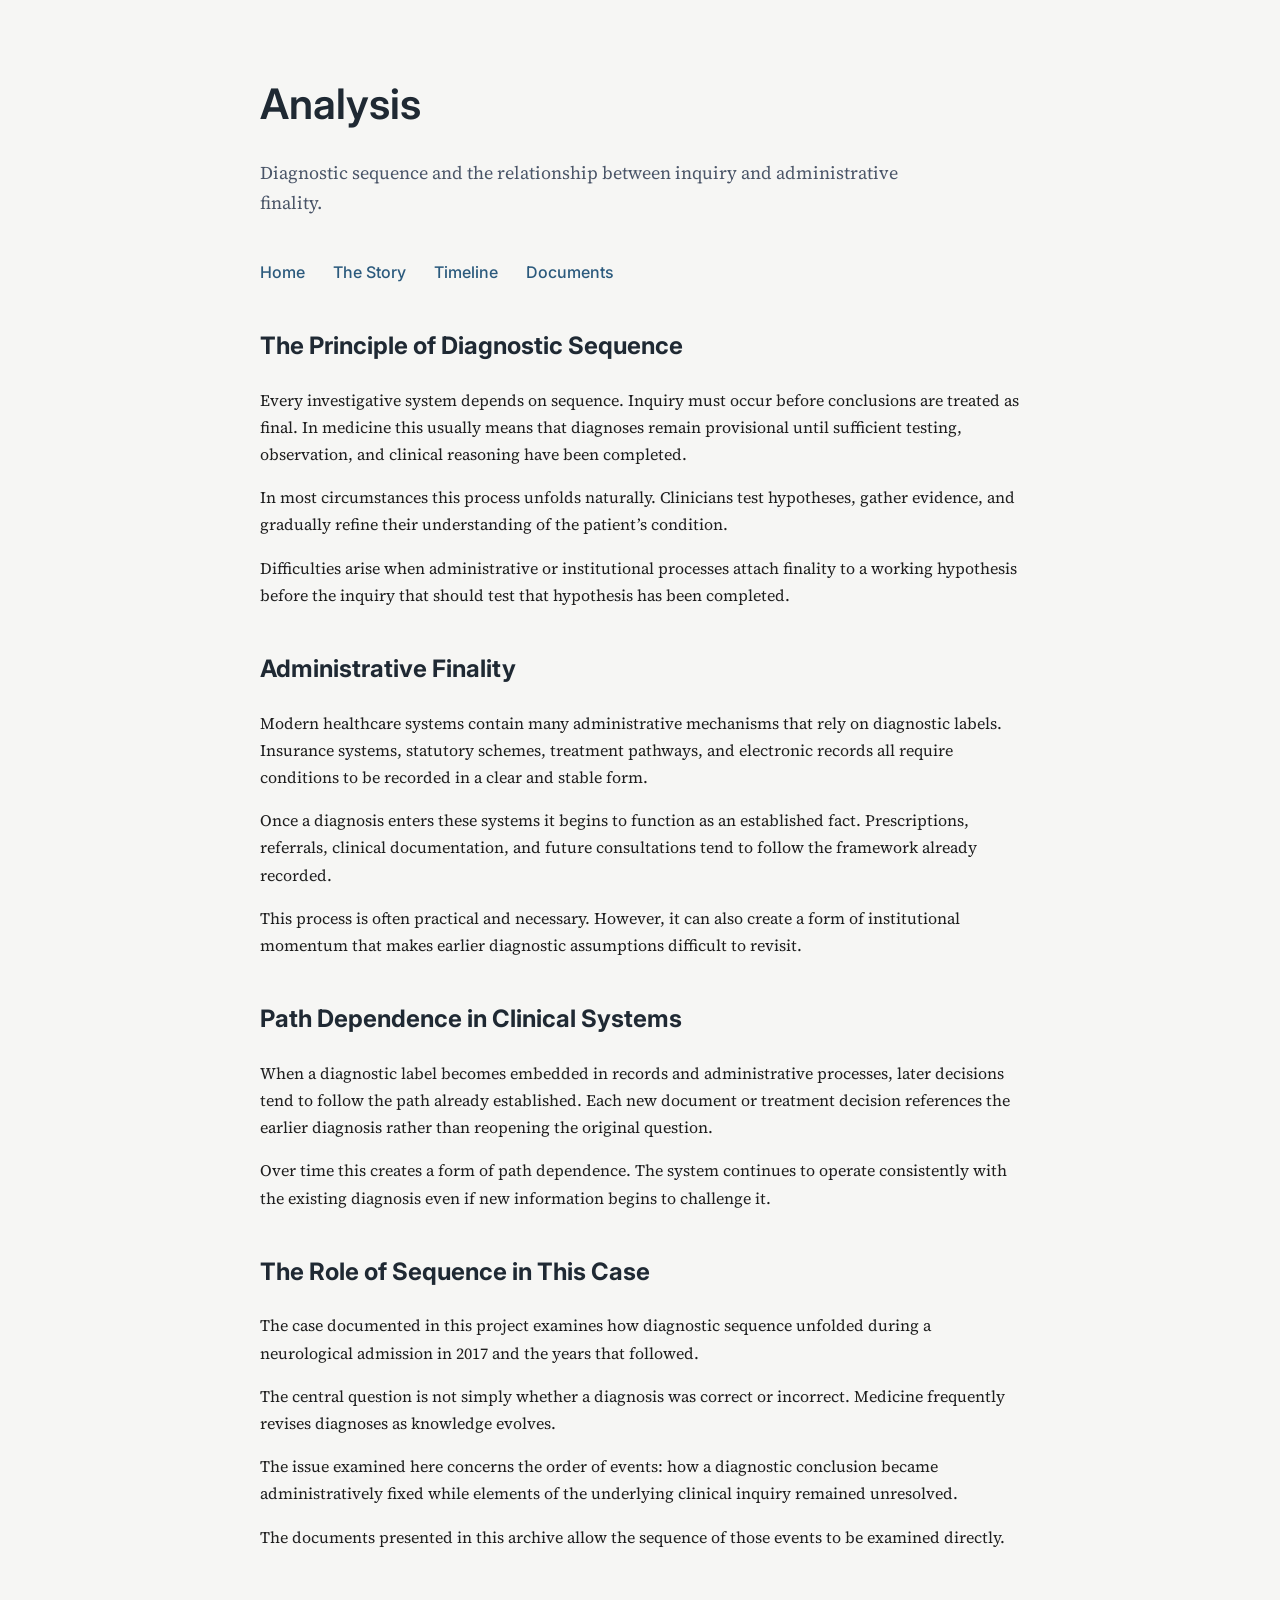
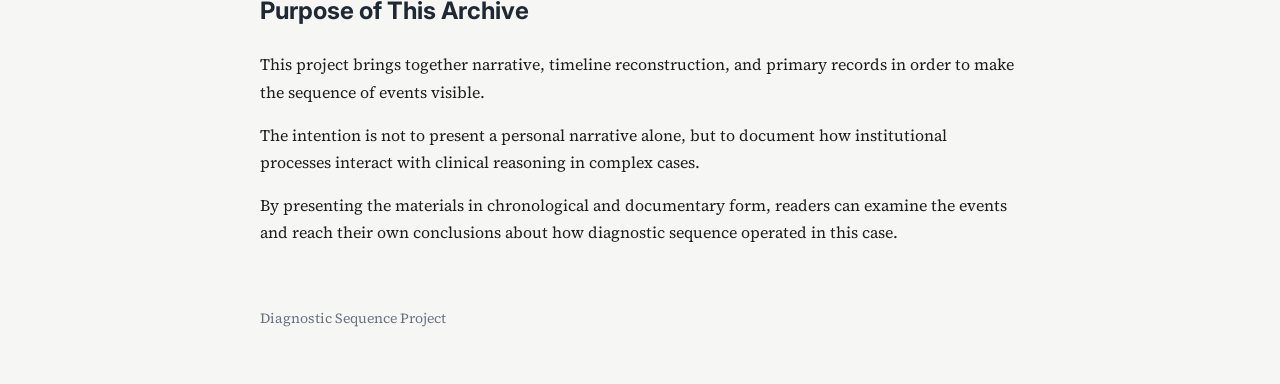
==== analysis.html @ 8f99692e "Create analysis.html for diagnostic sequence project This HTML file outlines the analysis of diagnos" ====
<!DOCTYPE html>
<html lang="en">
<head>

<meta charset="UTF-8">
<meta name="viewport" content="width=device-width, initial-scale=1.0">

<title>Analysis — Diagnostic Sequence</title>

<link rel="stylesheet" href="style.css">

<link href="https://fonts.googleapis.com/css2?family=Inter:wght@400;600&family=Source+Serif+4:wght@400;500&display=swap" rel="stylesheet">

</head>

<body>

<header class="site-header">

<h1>Analysis</h1>

<p class="subtitle">
Diagnostic sequence and the relationship between inquiry and administrative finality.
</p>

</header>

<nav class="navigation">

<a href="index.html">Home</a>
<a href="story.html">The Story</a>
<a href="timeline.html">Timeline</a>
<a href="documents.html">Documents</a>

</nav>

<main>

<h2>The Principle of Diagnostic Sequence</h2>

<p>
Every investigative system depends on sequence. Inquiry must occur before conclusions are treated as final. In medicine this usually means that diagnoses remain provisional until sufficient testing, observation, and clinical reasoning have been completed.
</p>

<p>
In most circumstances this process unfolds naturally. Clinicians test hypotheses, gather evidence, and gradually refine their understanding of the patient’s condition.
</p>

<p>
Difficulties arise when administrative or institutional processes attach finality to a working hypothesis before the inquiry that should test that hypothesis has been completed.
</p>


<h2>Administrative Finality</h2>

<p>
Modern healthcare systems contain many administrative mechanisms that rely on diagnostic labels. Insurance systems, statutory schemes, treatment pathways, and electronic records all require conditions to be recorded in a clear and stable form.
</p>

<p>
Once a diagnosis enters these systems it begins to function as an established fact. Prescriptions, referrals, clinical documentation, and future consultations tend to follow the framework already recorded.
</p>

<p>
This process is often practical and necessary. However, it can also create a form of institutional momentum that makes earlier diagnostic assumptions difficult to revisit.
</p>


<h2>Path Dependence in Clinical Systems</h2>

<p>
When a diagnostic label becomes embedded in records and administrative processes, later decisions tend to follow the path already established. Each new document or treatment decision references the earlier diagnosis rather than reopening the original question.
</p>

<p>
Over time this creates a form of path dependence. The system continues to operate consistently with the existing diagnosis even if new information begins to challenge it.
</p>


<h2>The Role of Sequence in This Case</h2>

<p>
The case documented in this project examines how diagnostic sequence unfolded during a neurological admission in 2017 and the years that followed.
</p>

<p>
The central question is not simply whether a diagnosis was correct or incorrect. Medicine frequently revises diagnoses as knowledge evolves.
</p>

<p>
The issue examined here concerns the order of events: how a diagnostic conclusion became administratively fixed while elements of the underlying clinical inquiry remained unresolved.
</p>

<p>
The documents presented in this archive allow the sequence of those events to be examined directly.
</p>


<h2>Purpose of This Archive</h2>

<p>
This project brings together narrative, timeline reconstruction, and primary records in order to make the sequence of events visible.
</p>

<p>
The intention is not to present a personal narrative alone, but to document how institutional processes interact with clinical reasoning in complex cases.
</p>

<p>
By presenting the materials in chronological and documentary form, readers can examine the events and reach their own conclusions about how diagnostic sequence operated in this case.
</p>

</main>

<footer>

<p>Diagnostic Sequence Project</p>

</footer>

</body>
</html>
---- style.css ----
body {

font-family: 'Source Serif 4', serif;
background-color: #f6f6f4;
color: #1e1e1e;

line-height: 1.7;

max-width: 760px;

margin: auto;

padding: 40px;

}

.site-header {

margin-bottom: 40px;

}

h1 {

font-family: 'Inter', sans-serif;

font-weight: 600;

font-size: 42px;

margin-bottom: 10px;

color: #1f2933;

}

.subtitle {

font-size: 18px;

color: #4a5568;

max-width: 640px;

}

.navigation {

margin-top: 30px;

margin-bottom: 40px;

font-family: 'Inter', sans-serif;

}

.navigation a {

margin-right: 24px;

text-decoration: none;

color: #2b5a7d;

font-weight: 500;

}

.navigation a:hover {

text-decoration: underline;

}

h2 {

font-family: 'Inter', sans-serif;

margin-top: 40px;

color: #1f2933;

}

footer {

margin-top: 60px;

font-size: 14px;

color: #6b7280;

}
.timeline {
border-left: 2px solid #d1d5db;
margin-top: 40px;
padding-left: 20px;
}

.event {
margin-bottom: 30px;
position: relative;
}

.event::before {
content: "";
width: 10px;
height: 10px;
background: #2b5a7d;
border-radius: 50%;
position: absolute;
left: -26px;
top: 6px;
}

.date {
font-family: 'Inter', sans-serif;
font-weight: 600;
color: #1f2933;
margin-bottom: 4px;
}

.content {
color: #333;
}

.doc {

margin-bottom: 30px;
padding-bottom: 20px;
border-bottom: 1px solid #e5e7eb;

}

.doc h3 {

font-family: 'Inter', sans-serif;
margin-bottom: 6px;

}
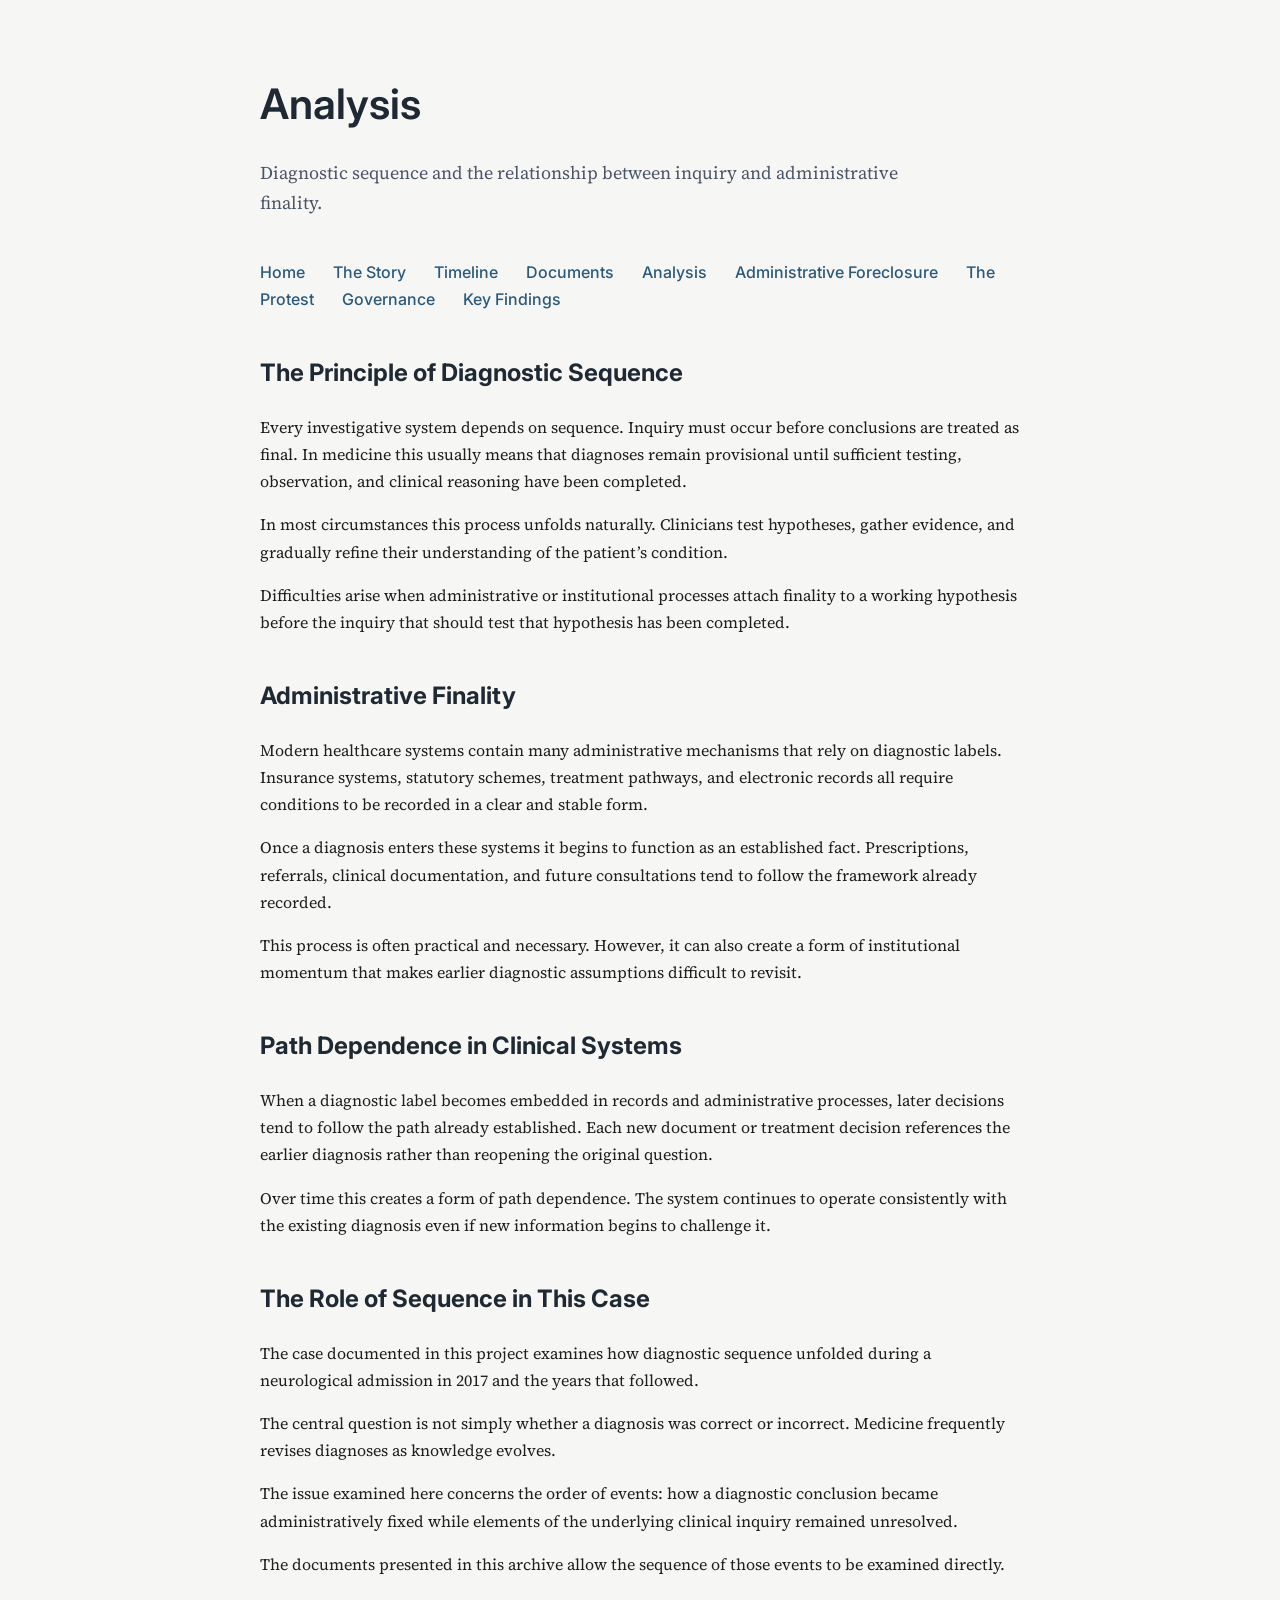
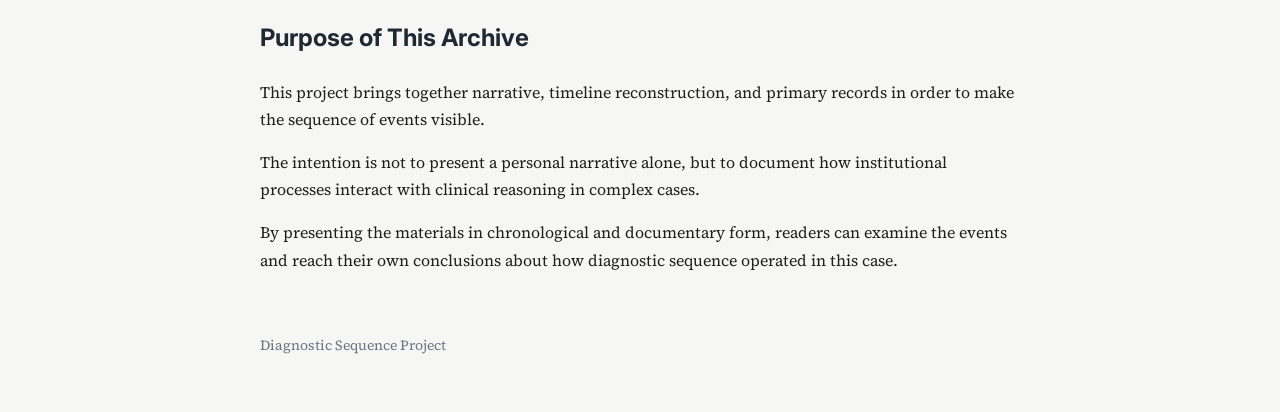
==== commit 1a7c6bb0: "Add navigation links to analysis.html Added additional navigation links for Analysis, Administrative" ====
--- a/analysis.html
+++ b/analysis.html
@@ -31,6 +31,11 @@
 <a href="story.html">The Story</a>
 <a href="timeline.html">Timeline</a>
 <a href="documents.html">Documents</a>
+<a href="analysis.html">Analysis</a>
+<a href="foreclosure.html">Administrative Foreclosure</a>
+<a href="protest.html">The Protest</a>
+<a href="governance.html">Governance</a>
+<a href="findings.html">Key Findings</a>
 
 </nav>
 
